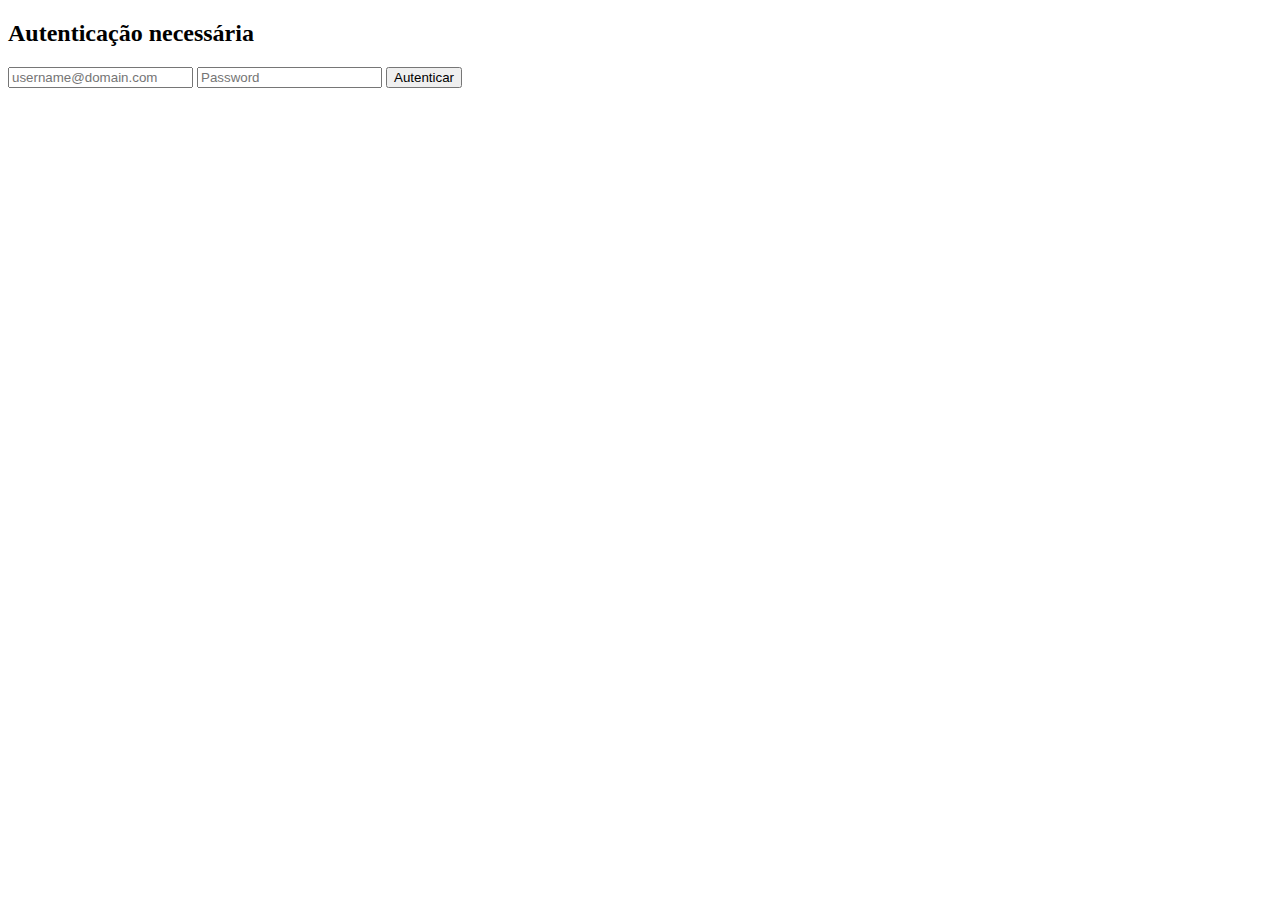
==== index.html @ 90877f69 "PRIMEIRO COMMIT" ====
<!DOCTYPE html>
<html lang="en">
<head>
    <meta charset="UTF-8">
    <meta name="viewport" content="width=device-width, initial-scale=1.0">
    <title>Login</title>
</head>
<body>
    <form id="login" action="profile.html">
        <div><h2>Autenticação necessária</h2></div>
        <div>
            <input type="email" id="email" placeholder="username@domain.com">
                <input type="password" id="password" placeholder="Password">
                <button type="submit">Autenticar</button>
        </div>
    </form>
    <div class="snackbar"></div>
</body>

<script src="index.js"></script>

</html>
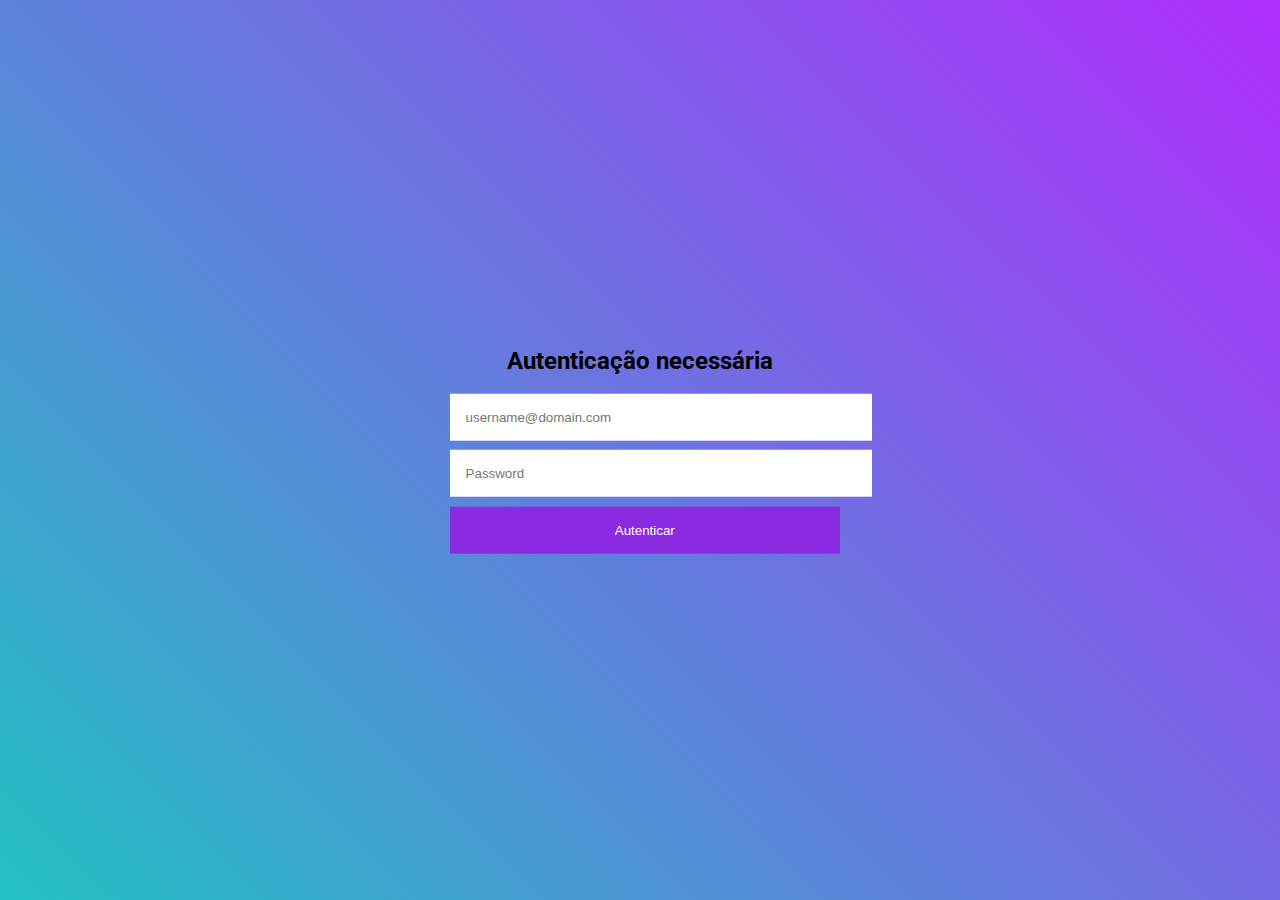
==== commit 18792eb4: "adicionado css para index html" ====
--- a/index.html
+++ b/index.html
@@ -3,6 +3,7 @@
 <head>
     <meta charset="UTF-8">
     <meta name="viewport" content="width=device-width, initial-scale=1.0">
+    <link rel="stylesheet" href="style.css">
     <title>Login</title>
 </head>
 <body>
--- a/style.css
+++ b/style.css
@@ -0,0 +1,65 @@
+@import url('https://fonts.googleapis.com/css2?family=Roboto:wght@300;400;900&display=swap');
+
+html{
+    height: 100%;
+    -webkit-background-size: cover;
+    -moz-background-size: cover;
+    -o-background-size: cover;
+    background-size: cover;
+    background: rgb(34,193,195);
+    background: linear-gradient(45deg, rgba(34,193,195,1) 0%, rgba(176,45,253,1) 100%);
+}
+
+body {
+    display: flex;
+    flex-direction: column;
+    justify-content: center;
+    align-items: center;
+    font-family: 'Roboto', sans-serif;
+}
+
+form {
+    display: flex;
+    flex-direction: column;
+    max-width: 25rem;
+    align-items: center;
+    position: absolute;
+    top: 50%;
+    -ms-transform: translateY(-50%);
+    transform: translateY(-50%);
+}
+
+form button[type=submit]{
+    width: 100%;
+    color: white;
+    border: 0;
+    padding: 1rem;
+    background-color: blueviolet;
+}
+
+form button:hover{
+    width: 100%;
+    color: white;
+    border: 0;
+    padding: 1rem;
+    background-color: rgb(160, 92, 223);
+}
+
+form input{
+    width: 100%;
+    border: 0;
+    padding: 1rem;
+}
+
+.snackbar{
+    position: fixed;
+    top: 5%;
+    background-color: chocolate;
+    padding: 1rem;
+    color: white;
+    opacity: 0;
+}
+
+form *{
+    margin: 0.3rem;
+}